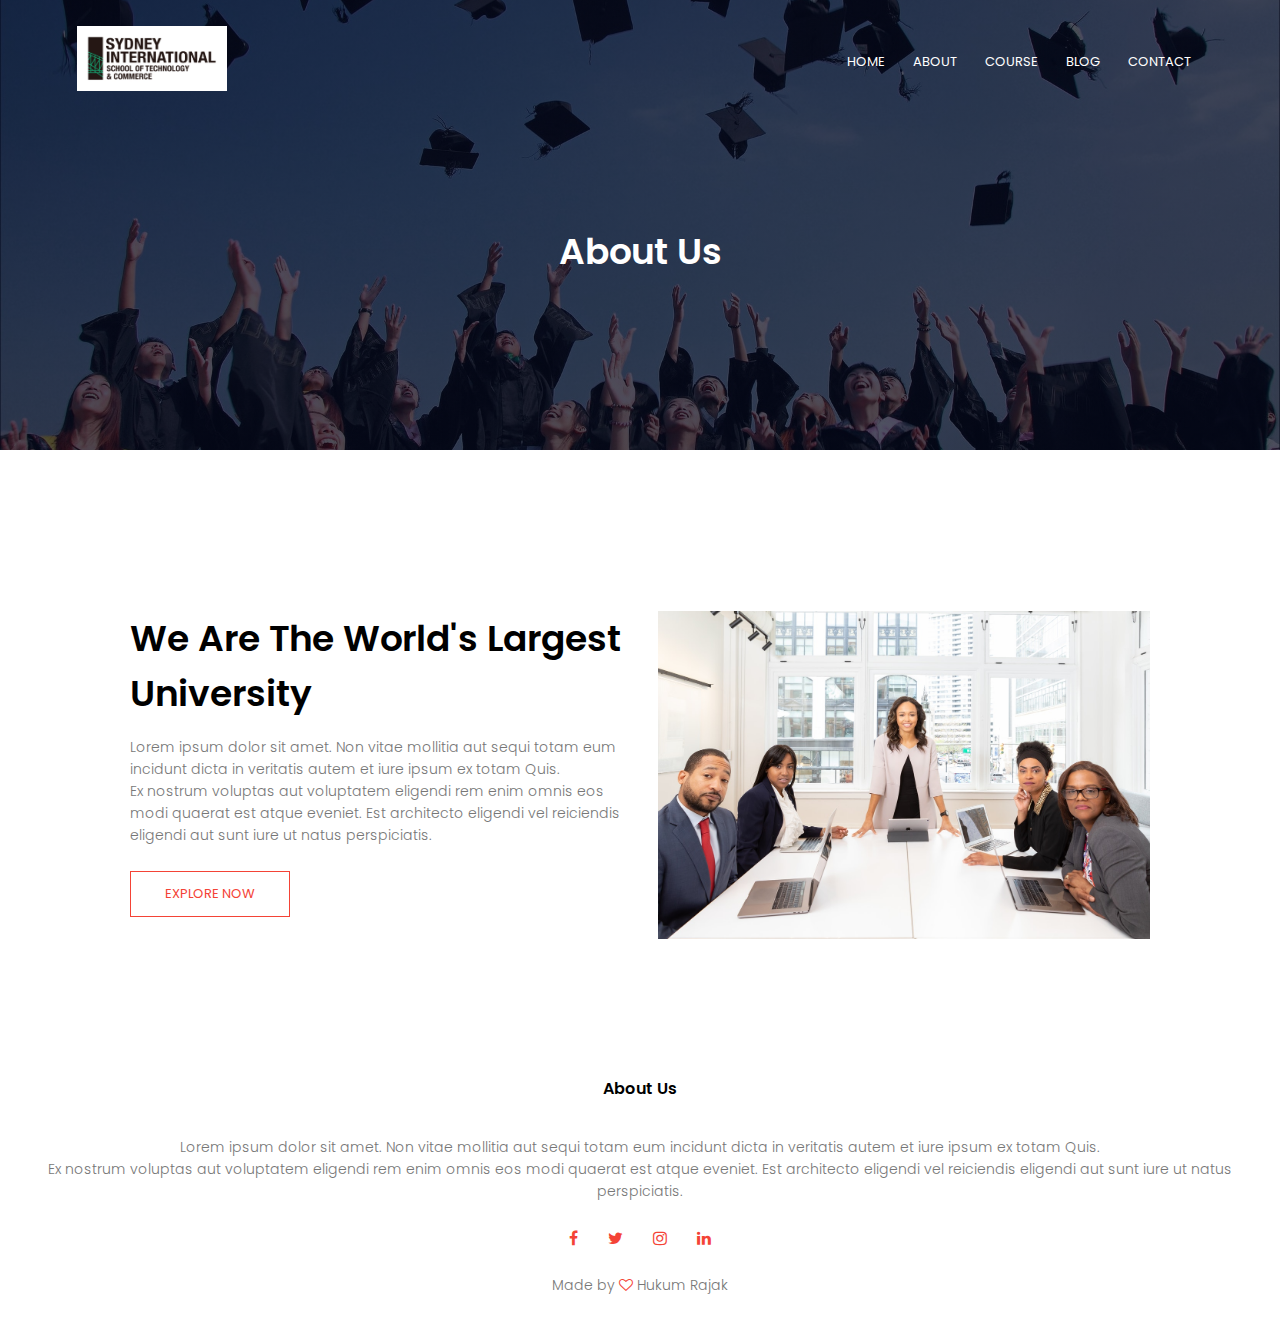
==== about.html @ 25615e6a "ADDED FILES" ====
<!DOCTYPE html>
<html>
<head>
    <meta name="viewport" content="width=device-width, initial-scale=1.0">
    <title>University Website Design</title>
    <link rel="stylesheet" href="style.css"> 
    <link rel="preconnect" href="https://fonts.googleapis.com"><link rel="preconnect" href="https://fonts.gstatic.com" crossorigin><link href="https://fonts.googleapis.com/css2?family=Poppins:wght@100;200;300;400;600;700&display=swap" rel="stylesheet">
    <link rel="stylesheet" href="https://cdnjs.cloudflare.com/ajax/libs/font-awesome/4.7.0/css/font-awesome.min.css">

</head>
<body>
 <section class="sub-header">
     <nav>
     <a href="index.html"><img src="images/logo.png"></a>
         <div class="nav-links" id="navLinks">
             <i class="fa fa-times" onclick="hideMenu()"></i>
         <ul>
             <li><a href="index.html">HOME</a></li>
              <li><a href="about.html">ABOUT</a></li>
              <li><a href="course.html">COURSE</a></li>
              <li><a href="blog.html">BLOG</a></li>
              <li><a href="">CONTACT</a></li>
             </ul>
         </div>
         <i class="fa fa-bars" onclick="showMenu()"></i>
     </nav>
    <h1>About Us</h1>
 </section>
    
    <!-----about us content------>
    
    <section class="about-us">
    <div class="row">
        <div class="about-col">
        <h1>We Are The World's Largest University</h1>
           <p>Lorem ipsum dolor sit amet. Non vitae mollitia aut sequi totam eum incidunt dicta in veritatis autem et iure ipsum ex totam Quis.<br> Ex nostrum voluptas aut voluptatem eligendi rem enim omnis eos modi quaerat est atque eveniet. Est architecto eligendi vel reiciendis eligendi aut sunt iure ut natus perspiciatis.</p> 
            <a href="" class="hero-btn red-btn">EXPLORE NOW</a>
        </div>
        <div class="about-col">
        <img src="images/about.jpg">
        </div>
        </div>
    </section>
    
    
    
    <!------Footer------>
    
    <section class="footer">
        <h4>About Us</h4>
        <p>Lorem ipsum dolor sit amet. Non vitae mollitia aut sequi totam eum incidunt dicta in veritatis autem et iure ipsum ex totam Quis.<br> Ex nostrum voluptas aut voluptatem eligendi rem enim omnis eos modi quaerat est atque eveniet. Est architecto eligendi vel reiciendis eligendi aut sunt iure ut natus perspiciatis.</p>
        <div class="icons">
        <i class="fa fa-facebook"></i>
             <i class="fa fa-twitter"></i>
             <i class="fa fa-instagram"></i>
             <i class="fa fa-linkedin"></i>
        </div>
        <p>Made by <i class="fa fa-heart-o"></i> Hukum Rajak</p>
    </section>
     

    
    
    
    
    
    
    
     

<!--------Javascript for Toggle Menu--------> 
<script>
    var navLinks = document.getElementById("navLinks");
    function showMenu(){
        navLinks.style.right = "0";
    }
    function hideMenu(){
        navLinks.style.right = "-200px";
    }
     </script>
   
</body>
</html>
---- style.css ----
* {
    margin: 0;
    padding: 0;
    font-family: 'Poppins', sans-serif;
}
.header{
    min-height: 100vh;
    width: 100%;
 background-image:  linear-gradient(rgba(0,0,0,0.7),rgba(0,0,0,0.7)),url(images/banner.jpg);
background-position: center;
background-size: cover;
position: relative;
}
nav{
    display: flex;
    padding: 2% 6%;
    justify-content: space-between;
    align-items: center;
} 
nav img{
width: 150px;
}
.nav-links{
    flex: 1;
    text-align: right;
}
.nav-links ul li{
    list-style: none;
    display: inline-block;
    padding: 8px 12px;
    position: relative;
}
.nav-links ul li a{
   color: #fff;
    text-decoration: none;
    font-size: 13px;
}
.nav-links ul li::after{
    content: '';
    width: 0%;
    height: 2px;
    background: #f44336;
    display: block;
    margin: auto;
    transition: 0.5s;
}
.nav-links ul li:hover::after{
    width: 100%;
}
.text-box{
    width: 90%;
    color: #fff;
    position: absolute;
    top: 50%;
    left: 50%;
    transform: translate(-50%,-50%);
    text-align: center;
}
.text-box h1{
    font-size: 62px;
}
.text-box p{
    margin: 10px 0 40px;
    font-size: 14px;
    color: #50ebec;
}
.hero-btn{
    display: inline-block;
    text-decoration: none;
    color: #fff;
    border: 1px solid #fff;
    padding: 12px 34px;
    font-size: 13px;
    background: transparent;
    position: relative;
    cursor: pointer;
}
.hero-btn:hover{
    border: 1px solid #00ffff;
    background: #00ffff;
    transition: 1s;
}

nav .fa{
    display: none;
}



@media(max-width: 700px){
    .text-box h1{
        font-size: 20px;
    }
    .nav-links ul li{
        position:absolute;
        background: #f44336;
        height: 100vh;
        width: 200px;
        top: 0;
        right: -200px;
        text-align: left;
        z-index: 2;
        transition: 1s;
    }
    nav .fa{
        display: block;
        color: #fff;
        margin: 10px;
        font-size: 22px;
        cursor: pointer;
    }
    .nav-links ul{
        padding: 30px;
    } 
}


/*-----course-----*/

.course{
    width: 80%;
    margin: auto;
    text-align: center;
    padding-top: 100px;
}
h1{
    font-size: 36px;
    font-weight: 600;
}

p{
    color: #777;
    font-size: 14px;
    font-weight: 300;
    line-height: 22px;
    padding: 10px;
}

.row{
    margin-top: 5%;
    display: flex;
    justify-content: space-between;
}
.course-col{
    flex-basis: 31%;
    background: #fff3f3;
    border-radius: 10px;
    margin-bottom: 5%;
    padding: 20px 12px;
    box-sizing: border-box;
    transition: 0.5s;
}
h3{
    text-align: center;
    font-weight: 600;
    margin: 10px 0;
}
.course-col:hover{
    box-shadow: 0 0 20px 0px rgba(0,0,0,0.7);
}
@media(max-width: 700px){
    .row{
        flex-direction: column;
    }
}

/*-----campus-----*/

.campus{
    width: 80%
        margin: auto;
    text-align: center;
    padding-top: 50px;
}
.campus-col{
    flex-basis: 44%;
    border-radius: 10px;
    margin-bottom: 30px;
    position: relative;
    overflow: hidden;
}
.campus-col img{
  width: 100%; 
    display: block;
}
.layer{
    background: transparent;
    height: 100%;
    width: 100%;
    position: absolute;
    top: 0;
    left: 0;
    transition: 0.5s;
}
.layer:hover{
    background: rgba(226,0,0,0.7);
}
.layer h3{
    width: 100%;
    font-weight: 500;
    color: #fff;
    font-size: 26px;
    bottom: 0;
    left: 50%;
    transform: translateX(-50%);
    position: absolute;
    opacity: 0;
    transition: 0.5s;
}
.layer:hover h3{
    bottom: 49%;
    opacity: 1;
}

/*------facilities------*/

.facilities{
    width: 80%;
    margin: auto;
    text-align: center;
    padding-top: 100px;
}
.facilities-col{
    flex-basis: 31%;
    border-radius: 10px;
    margin-bottom: 5%;
    text-align: left;
}
.facilities-col img{
    width: 100%;
    border-radius: 10px;
}

.facilities-col p{
    padding: 0;
}
.facilities-col h3{
    margin-top: 16px;
    margin-bottom: 15px;
    text-align: left;
}

/*-----testimonials-----*/

.testimonials{
   width: 80%;
    margin: auto;
    padding-top: 100px;
    text-align: center;
}
.testimonial-col{
    flex-basis: 44%;
    border-radius: 10px;
    margin-bottom: 5%;
    text-align: left;
    background: #fff3f3;
    padding: 25px;
    cursor: pointer;
    display: flex;
}
.testimonial-col img{
    height: 40px;
    margin-left: 5px;
    margin-right: 30px;
    border-radius: 50%;
}
.testimonial-col p{
    padding: 0;
}
.testimonial-col h3{
    margin-top: 15px;
    text-align: left;
}
.testimonial-col .fa{
    color: #f44336;
}
@media(max-width: 700px){
    .testimonial-col img{
    margin-left: 0px;
    margin-right: 15px;
   }
}

/*-----call to action-----*/

.cta{
    margin: 100px auto;
    width: 80%;
    background-image: linear-gradient(rgba(0,0,0,0.7),rgba(0,0,0,0.7)),url(images/banner2.jpg);
    background-position: center;
    background-size: cover;
    border-radius: 10px;
    text-align: center;
    padding: 100px 0;
}

.cta h1{
    color: #fff;
    margin-bottom: 40px;
    padding: 0;   
}

@media(max-width: 700px){
    .cta h1{
      font-size: 24px;  
    }
}

/*------footer------*/

.footer{
    width: 100%;
    text-align: center;
    padding: 30px 0;
}

.footer h4{
  margin-bottom: 25px;
 margin-top: 20px;
    font-weight: 600;
}
.icons .fa{
    color: #f44336;
    margin: 0 13px;
    cursor: pointer;
    padding: 18px 0;
}
.fa-heart-o{
    color: #f44336; 
}

/*------about us page------*/

.sub-header{
    height: 50vh;
    width: 100;
    background-image: linear-gradient(rgba(4,9,30,0.7),rgba(4,9,30,0.7)),url(images/background.jpg);
    background-position: center;
    background-size: cover;
    text-align: center;
    color: #fff;
}
.sub-header h1{
    margin-top: 100px;
}

.about-us{
    width: 80%;
    margin: auto;
    padding-top: 80px;
    padding-bottom: 50px;
}

.about-col{
    flex-basis: 48%;
    padding: 30px 2px;
}
.about-col img{
    width: 100%;
}

.about-col h1{
    padding-top: 0;
}
.about-col p{
    padding: 15px 0 25px;
}

.red-btn{
    border: 1px solid #f44336;
    background: transparent;
    color: #f44336;
}

.red-btn:hover{
    color: darkgreen;
}

/*------blog-content------*/

.blog-content{
    width: 80%;
    margin: auto;
    padding: 60px 0;
}
.blog-left{
    flex-basis: 65%;
}
.blog-left img{
    width: 100%;
}
.blog-left h2{
    color: #222;
    font-weight: 600;
    margin: 30px 0;
}
.blog-left p{
    color: #999;
    padding: 0;
}


.blog-right{
    flex-basis: 32%; 
}
.blog-right h3{
    background: #f44336;
    color: #fff;
    padding: 7px 0;
    font-size: 16px;
    margin-bottom: 20px;
}
.blog-right div{
    display: flex;
    align-items: center;
    justify-content: space-between;
    color: #555;
    padding: 8px;
    box-sizing: border-box;
}

.comment-box{
    border: 1px solid #ccc;
    margin: 50px 0;
    padding: 10px 20px;
}
.comment-box h3{
    text-align: left;
}
.comment-form input, .comment-form textarea{
    width: 100%;
    padding: 10px;
    margin: 15px 0;
    box-sizing: border-box;
    border: none;
    outline: none;
    background: #f0f0f0;
}

.comment-form button{
    margin: 10px 0;
}

@media(max-width:700px){
    .sub-header h1{
        font-size: 24px;
    }
}
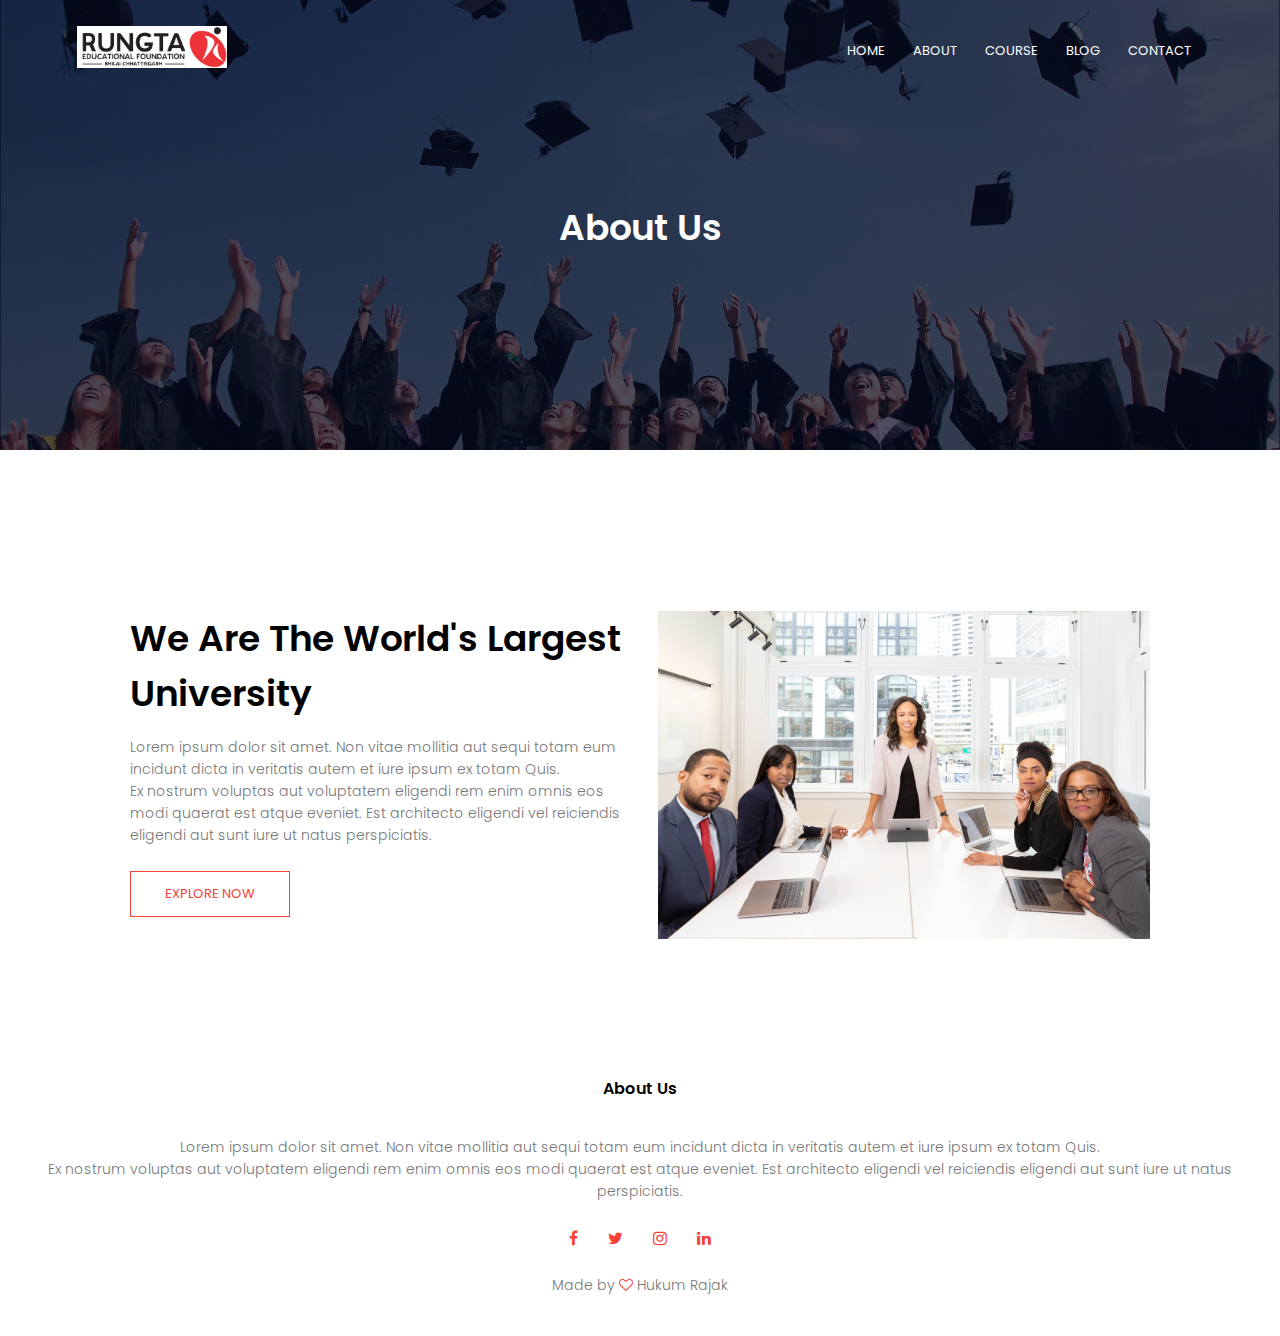
==== commit 601fa818: "banner changed" ====
--- a/about.html
+++ b/about.html
@@ -11,7 +11,7 @@
 <body>
  <section class="sub-header">
      <nav>
-     <a href="index.html"><img src="images/logo.png"></a>
+     <a href="index.html"><img src="images/logo.jpeg"></a>
          <div class="nav-links" id="navLinks">
              <i class="fa fa-times" onclick="hideMenu()"></i>
          <ul>
--- a/style.css
+++ b/style.css
@@ -6,7 +6,7 @@
 .header{
     min-height: 100vh;
     width: 100%;
- background-image:  linear-gradient(rgba(0,0,0,0.7),rgba(0,0,0,0.7)),url(images/banner.jpg);
+ background-image:  linear-gradient(rgba(0,0,0,0.7),rgba(0,0,0,0.7)),url(images/banner.png);
 background-position: center;
 background-size: cover;
 position: relative;
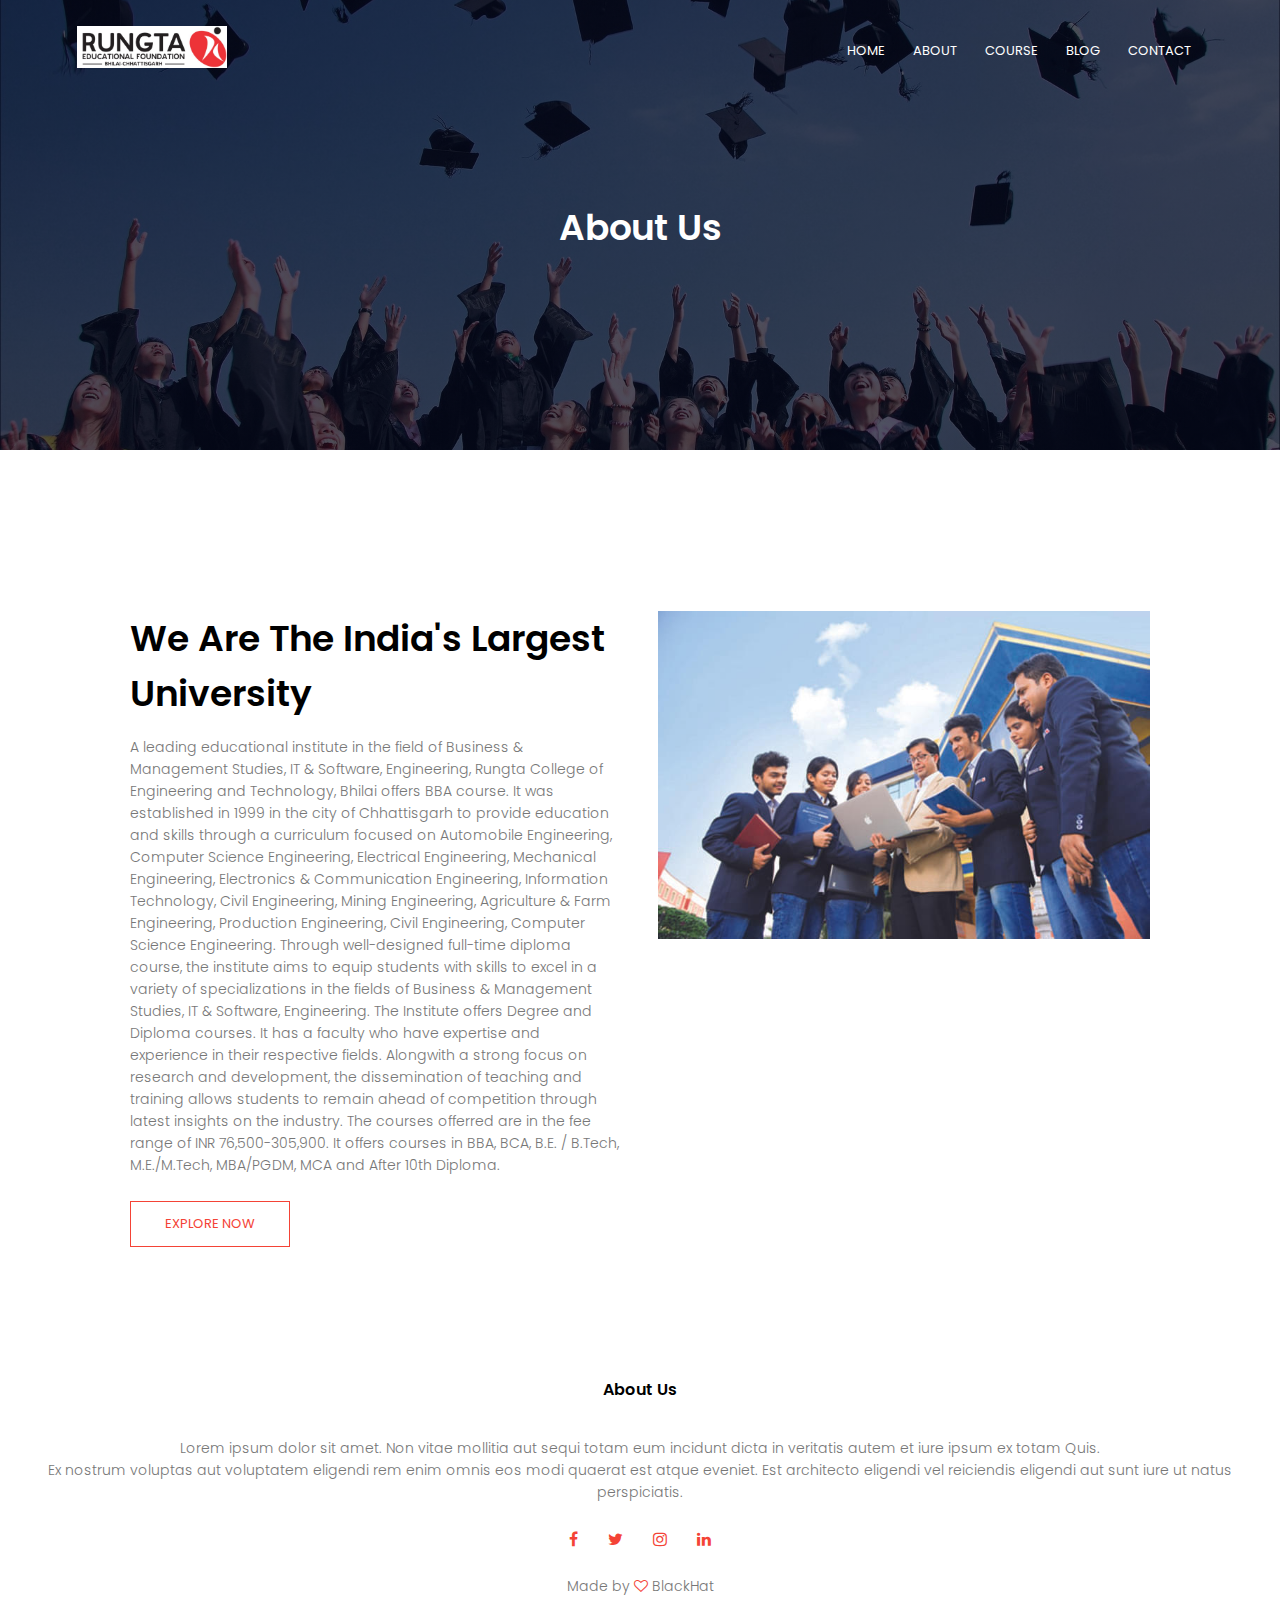
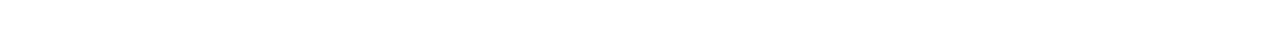
==== commit 9557549d: "added college img" ====
--- a/about.html
+++ b/about.html
@@ -32,8 +32,8 @@
     <section class="about-us">
     <div class="row">
         <div class="about-col">
-        <h1>We Are The World's Largest University</h1>
-           <p>Lorem ipsum dolor sit amet. Non vitae mollitia aut sequi totam eum incidunt dicta in veritatis autem et iure ipsum ex totam Quis.<br> Ex nostrum voluptas aut voluptatem eligendi rem enim omnis eos modi quaerat est atque eveniet. Est architecto eligendi vel reiciendis eligendi aut sunt iure ut natus perspiciatis.</p> 
+        <h1>We Are The India's Largest University</h1>
+           <p>A leading educational institute in the field of Business & Management Studies, IT & Software, Engineering, Rungta College of Engineering and Technology, Bhilai offers BBA course. It was established in 1999 in the city of Chhattisgarh to provide education and skills through a curriculum focused on Automobile Engineering, Computer Science Engineering, Electrical Engineering, Mechanical Engineering, Electronics & Communication Engineering, Information Technology, Civil Engineering, Mining Engineering, Agriculture & Farm Engineering, Production Engineering, Civil Engineering, Computer Science Engineering. Through well-designed full-time diploma course, the institute aims to equip students with skills to excel in a variety of specializations in the fields of Business & Management Studies, IT & Software, Engineering. The Institute offers Degree and Diploma courses. It has a faculty who have expertise and experience in their respective fields. Alongwith a strong focus on research and development, the dissemination of teaching and training allows students to remain ahead of competition through latest insights on the industry. The courses offerred are in the fee range of INR 76,500-305,900. It offers courses in BBA, BCA, B.E. / B.Tech, M.E./M.Tech, MBA/PGDM, MCA and After 10th Diploma.</p> 
             <a href="" class="hero-btn red-btn">EXPLORE NOW</a>
         </div>
         <div class="about-col">
@@ -55,7 +55,7 @@
              <i class="fa fa-instagram"></i>
              <i class="fa fa-linkedin"></i>
         </div>
-        <p>Made by <i class="fa fa-heart-o"></i> Hukum Rajak</p>
+        <p>Made by <i class="fa fa-heart-o"></i> BlackHat</p>
     </section>
      
 
